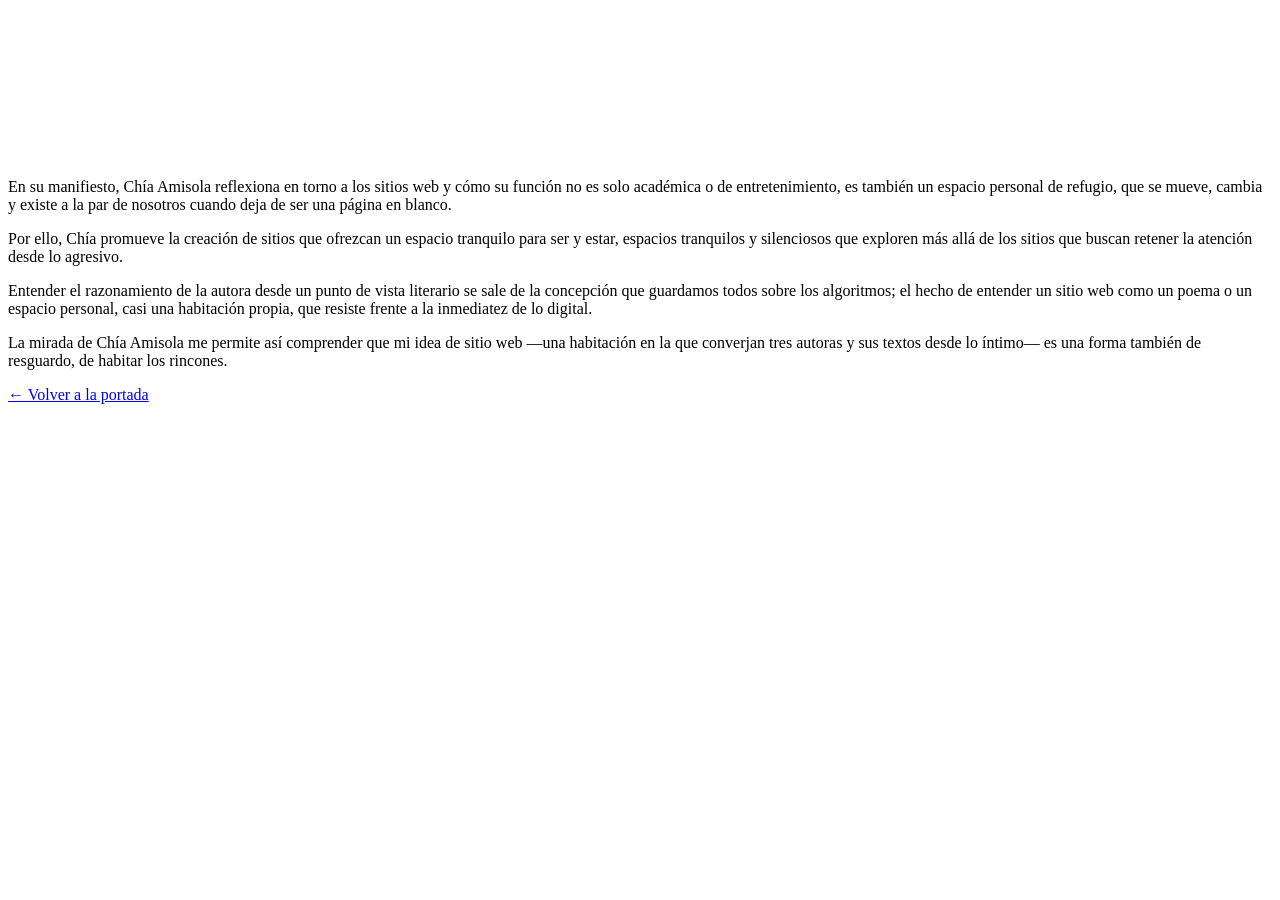
==== pagina-2.html @ d83c81f9 "Reflexión sobre Chía Amisola Added meta tags, title, and background video to the page." ====
<!DOCTYPE html>
<html lang="es">
<head>
    <meta charset="UTF-8">
    <meta name="viewport" content="width=device-width, initial-scale=1.0">
    <link rel="icon" href="elementos/perrito.png" />
    <title>También se habita la web - Reflexión</title>
    <link rel="stylesheet" href="style.css" />
</head>
<body>

    <!-- Video de fondo -->
    <div class="video-fondo-wrapper">
        <iframe 
            src="https://www.youtube.com/embed/8I-Q_H1lXhA?autoplay=1&mute=1&controls=0&loop=1&playlist=8I-Q_H1lXhA&playsinline=1&showinfo=0&rel=0" 
            title="Agua de fondo" 
            frameborder="0" 
            allow="autoplay; encrypted-media" 
            class="iframe-fondo">
        </iframe>
    </div>

    <div class="capa-overlay"></div>

    <!-- reflexión -->
    <main class="contenedor-reflexion contenido-frontal">
        <p>En su manifiesto, Chía Amisola reflexiona en torno a los sitios web y cómo su función no es solo académica o de entretenimiento, es también un espacio personal de refugio, que se mueve, cambia y existe a la par de nosotros cuando deja de ser una página en blanco.</p>

        <p>Por ello, Chía promueve la creación de sitios que ofrezcan un espacio tranquilo para ser y estar, espacios tranquilos y silenciosos que exploren más allá de los sitios que buscan retener la atención desde lo agresivo.</p>

        <p>Entender el razonamiento de la autora desde un punto de vista literario se sale de la concepción que guardamos todos sobre los algoritmos; el hecho de entender un sitio web como un poema o un espacio personal, casi una habitación propia, que resiste frente a la inmediatez de lo digital.</p>

        <p>La mirada de Chía Amisola me permite así comprender que mi idea de sitio web —una habitación en la que converjan tres autoras y sus textos desde lo íntimo— es una forma también de resguardo, de habitar los rincones.</p>

        <p class="volver"><a href="index.html">&larr; Volver a la portada</a></p>
    </main>

</body>
</html>
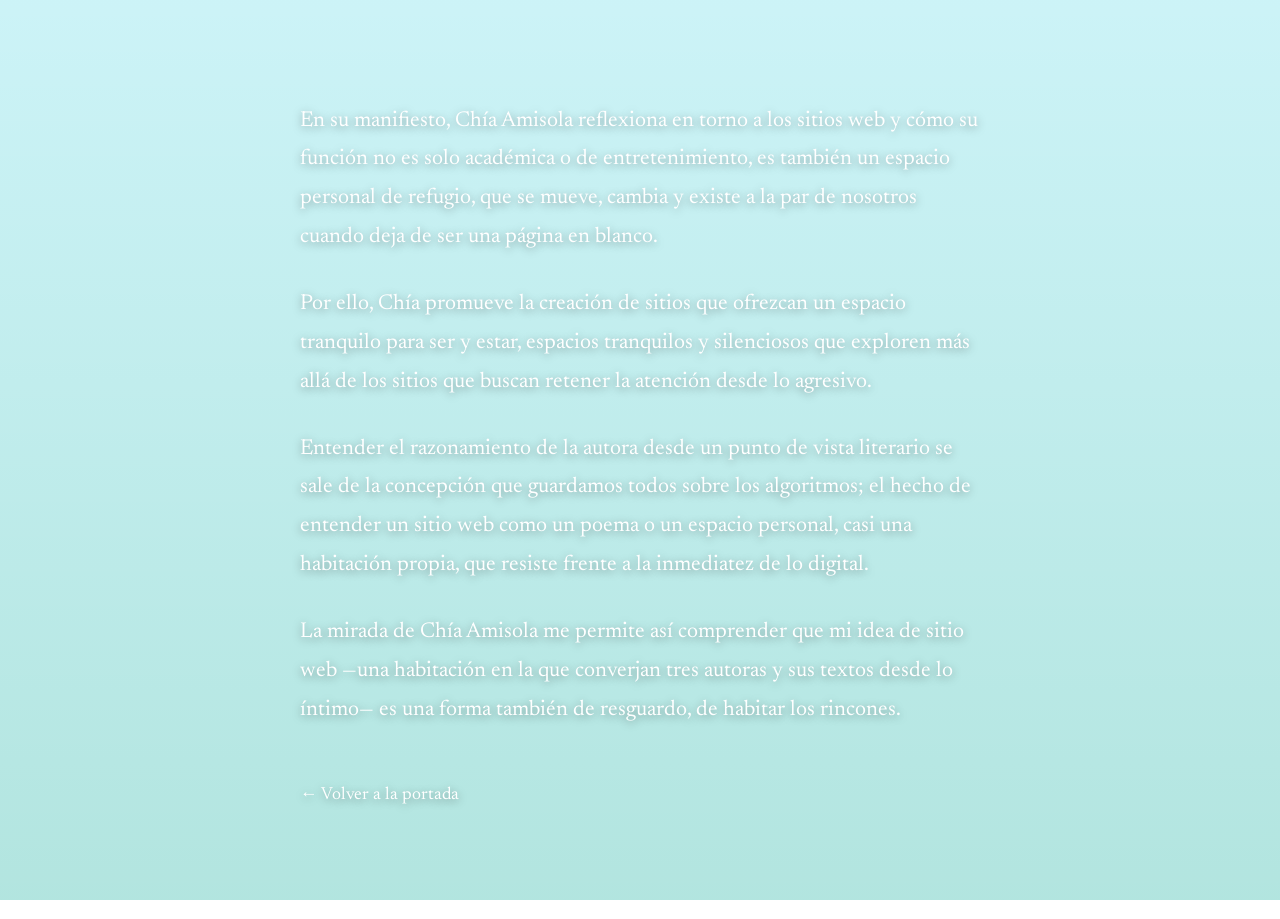
==== commit 6c8e2612: "Quitar el vídeo Removed background video and overlay layer from the page." ====
--- a/pagina-2.html
+++ b/pagina-2.html
@@ -8,19 +8,6 @@
     <link rel="stylesheet" href="style.css" />
 </head>
 <body>
-
-    <!-- Video de fondo -->
-    <div class="video-fondo-wrapper">
-        <iframe 
-            src="https://www.youtube.com/embed/8I-Q_H1lXhA?autoplay=1&mute=1&controls=0&loop=1&playlist=8I-Q_H1lXhA&playsinline=1&showinfo=0&rel=0" 
-            title="Agua de fondo" 
-            frameborder="0" 
-            allow="autoplay; encrypted-media" 
-            class="iframe-fondo">
-        </iframe>
-    </div>
-
-    <div class="capa-overlay"></div>
 
     <!-- reflexión -->
     <main class="contenedor-reflexion contenido-frontal">
--- a/style.css
+++ b/style.css
@@ -0,0 +1,68 @@
+/* fuente */
+@import url('https://fonts.googleapis.com/css2?family=Newsreader:ital,opsz,wght@0,6..72,300..500;1,6..72,300..500&display=swap');
+
+html, body {
+  margin: 0;
+  padding: 0;
+  min-height: 100vh;
+  font-family: 'Newsreader', serif;
+  color: #ffffff;
+}
+
+body {
+  /* Fondo  */
+  background-image: linear-gradient(rgba(0, 196, 216, 0.2), rgba(0, 168, 150, 0.3)), 
+                    url('https://images.unsplash.com/photo-1507525428034-b723cf961d3e?auto=format&fit=crop&w=1920&q=80');
+  background-size: cover;
+  background-position: center;
+  background-attachment: fixed;
+  background-repeat: no-repeat;
+  position: relative;
+}
+
+/* Portada  */
+h1 {
+  font-family: 'Newsreader', serif;
+  font-weight: 400;
+  font-style: italic;
+  margin: 0;
+  position: absolute;
+  font-size: 10vh;
+  top: 50vh;
+  left: 50%;
+  transform: translate(-50%, -50%);
+  text-align: center;
+  text-shadow: 0 2px 15px rgba(0, 0, 0, 0.35);
+  width: 100%;
+}
+
+a {
+  color: #ffffff;
+  text-decoration: none;
+  transition: all 0.3s ease;
+  border-bottom: 2px solid transparent;
+}
+
+a:hover {
+  border-bottom: 2px solid #ffffff;
+  opacity: 0.85;
+}
+
+/*  la reflexión (Página 2) */
+.contenedor-reflexion {
+  max-width: 680px;
+  margin: 0 auto;
+  padding: 80px 25px;
+  font-size: 1.35rem;
+  line-height: 1.8;
+  text-shadow: 0 2px 10px rgba(0, 0, 0, 0.4);
+}
+
+.contenedor-reflexion p {
+  margin-bottom: 28px;
+}
+
+.volver {
+  margin-top: 50px;
+  font-size: 1.1rem;
+}
